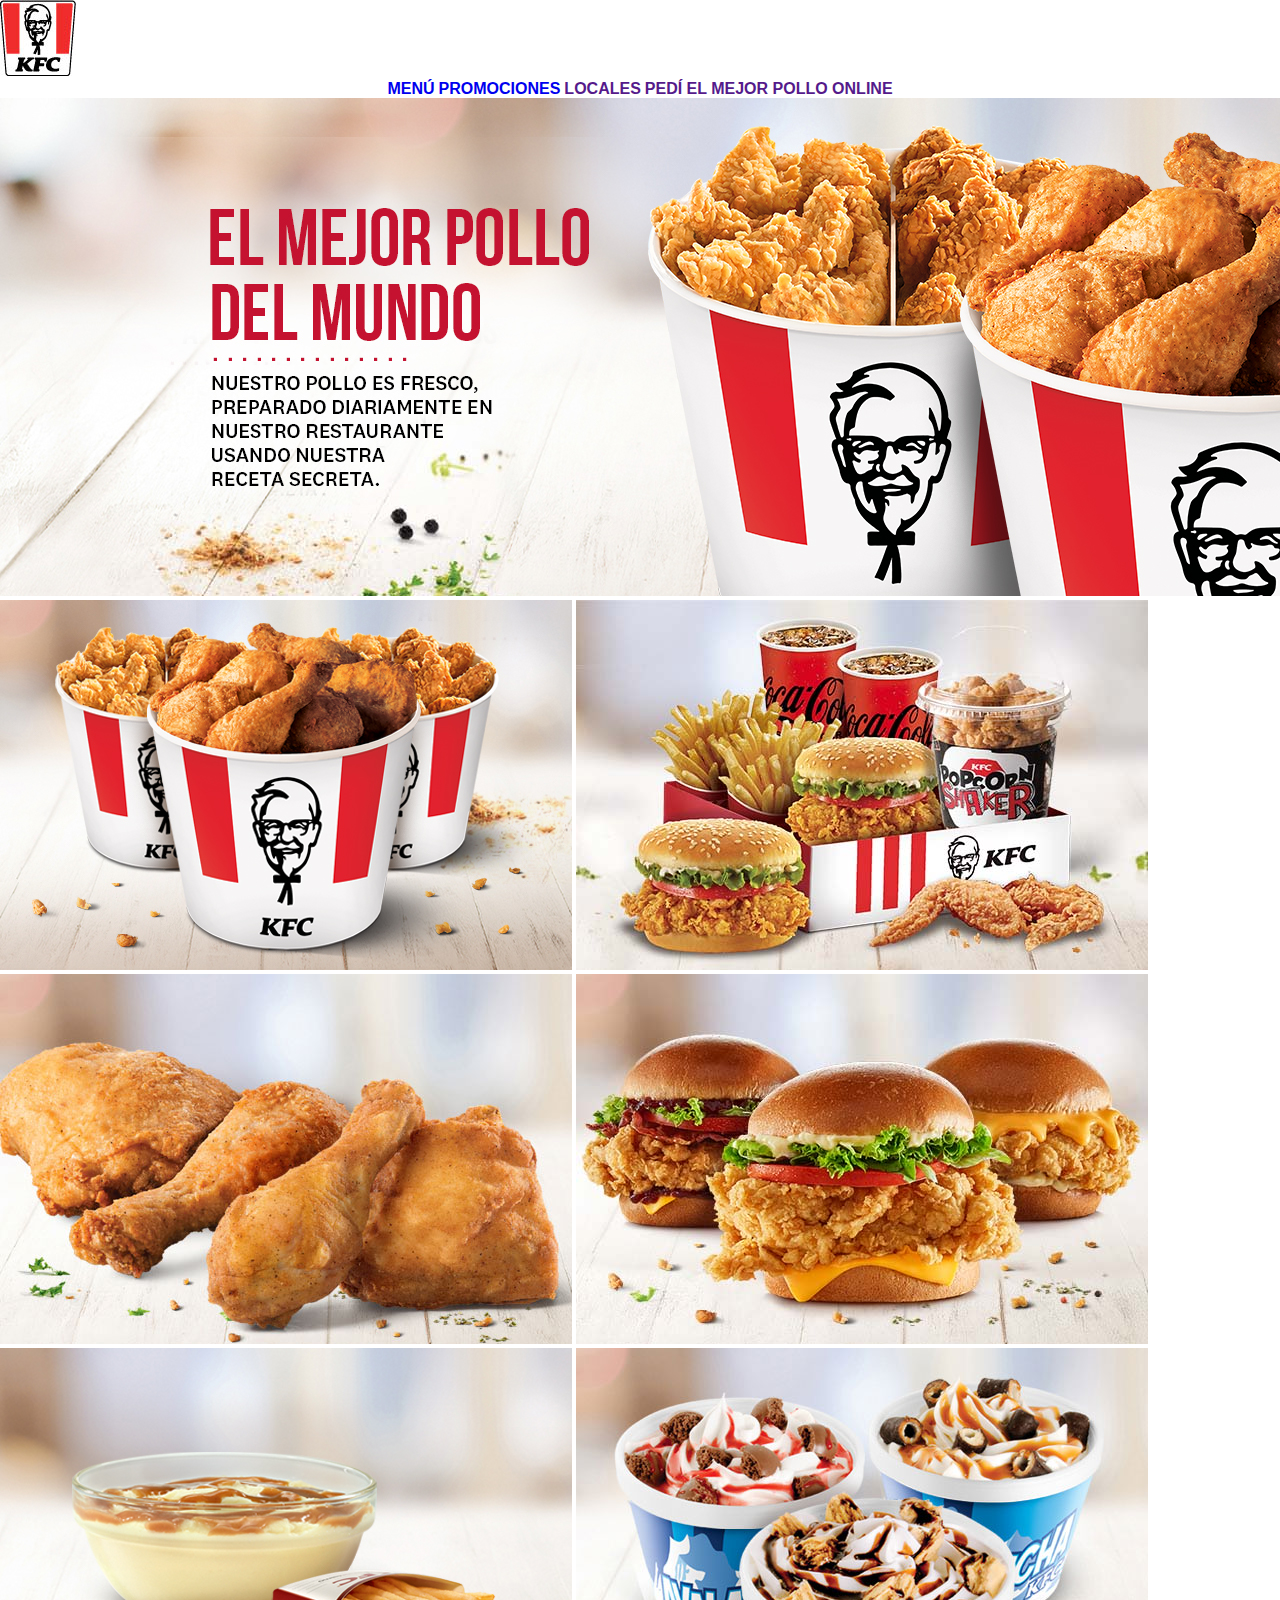
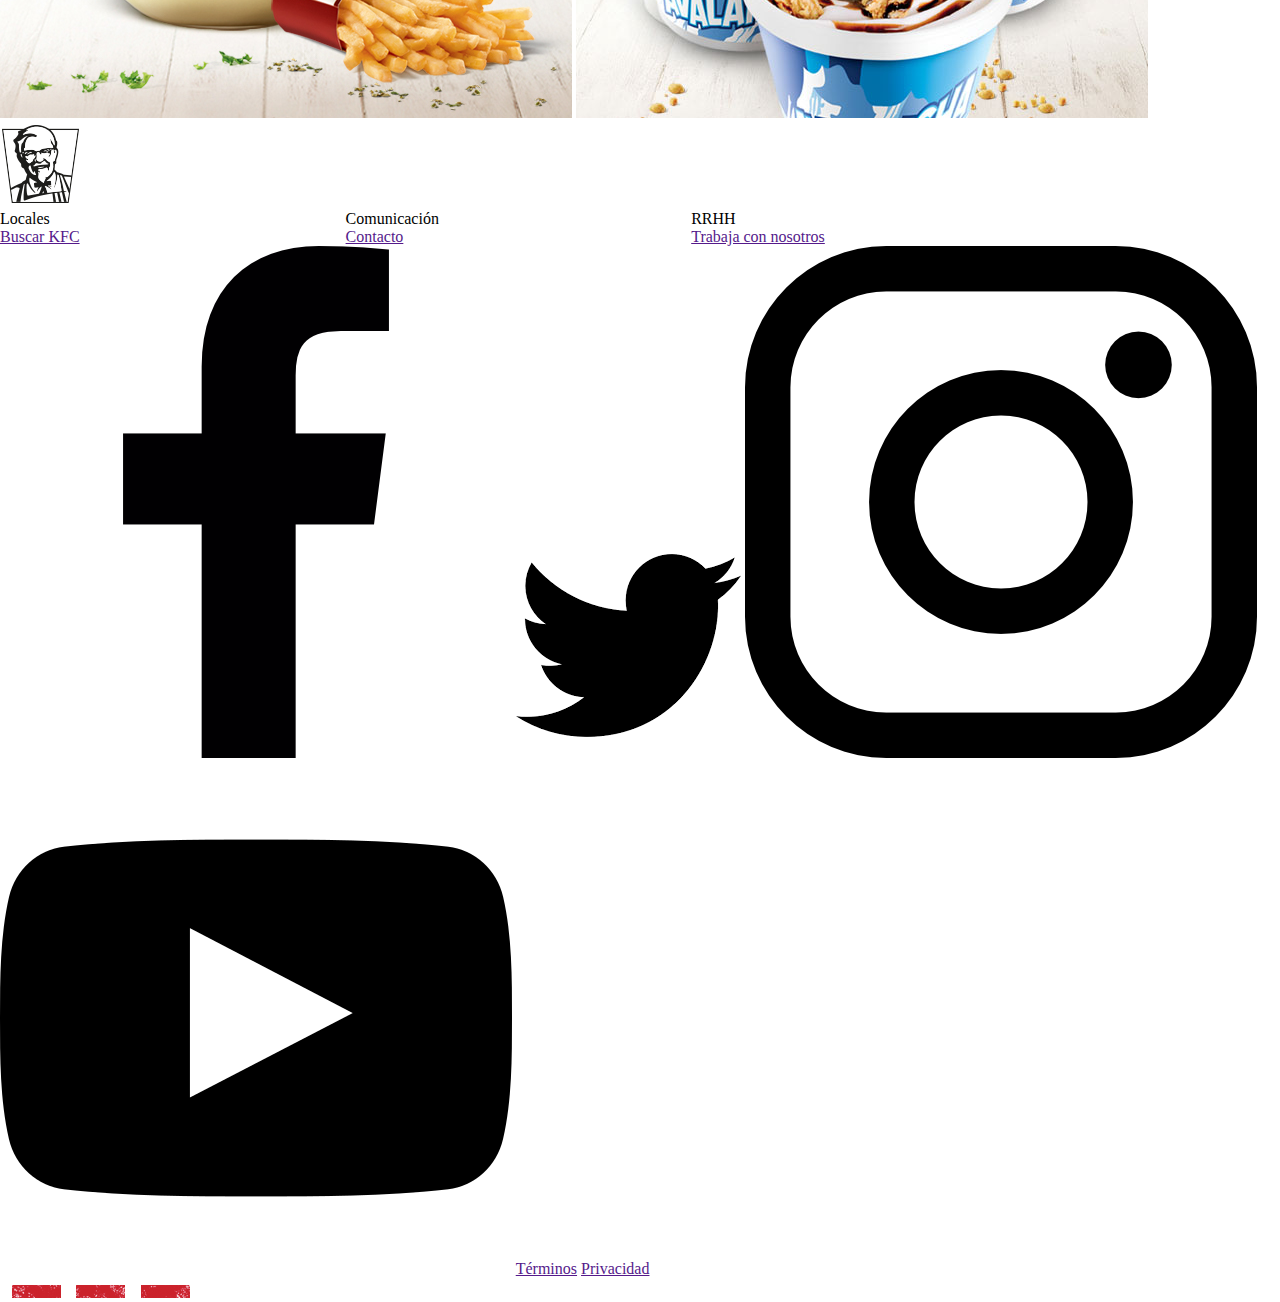
==== menu.html @ 663f20e7 "initial commit" ====
<!DOCTYPE html>
<html lang="es">
<head>
    <meta charset="UTF-8">
    <meta http-equiv="X-UA-Compatible" content="IE=edge">
    <meta name="viewport" content="width=device-width, initial-scale=1.0">
    <title>KFC Argentina</title>
    <link rel="stylesheet" href="estilos.css">
   
</head>

   
<body>
    <header>
        <a href="index.html"><img src="img/logo.png" alt="logo"></a>


    </header>
    <main>
<nav>
    <a href="menu.html">MENÚ</a>
    <a href="promociones.html">PROMOCIONES</a>
    <a href="">LOCALES</a>
    <a href="">PEDÍ EL MEJOR POLLO ONLINE</a>
</nav>
<div>
    <a href=""><img src="img/img-menu/elmejorpollo.jpg" alt="el mejor pollo"></a>
</div>

<div>
    <img src="img/img-menu/buckets.jpg" alt="buckets">
    <img src="img/img-menu/boxes.jpg" alt="boxes">
    <img src="img/img-menu/piezas-y-snacks.jpg" alt="piezas">
    <img src="img/img-menu/sandwiches.jpg" alt="sanwiches">
    <img src="img/img-menu/acompañamientos.jpg" alt="acompañamientos">
    <img src="img/img-menu/postres.jpg" alt="postres">


</div> 
<footer>
    <img src="img/logo_footer.png" alt="logo">
    <div class="flex-footer">
        <div class="textofoo">Locales</div>
        <div class="textofoo">Comunicación</div>
        <div class="textofoo">RRHH</div>
        <div class="textofoo"><a href="">Buscar KFC</a></div>
        <div class="textofoo"><a href="">Contacto</a></div>
        <div class="textofoo"><a href="">Trabaja con nosotros</a></div>
    </div>
    
    <div>
     <img src="img/facebookicon.png" alt="facebook">
     <img src="img/twittericon.png" alt="twitter">
     <img src="img/instagramicon.png" alt="instagram">
     <img src="img/youtubeicon.png" alt="youtube">
     <a href="">Términos</a>
     <a href="">Privacidad</a>
    
    </div>
    <div> 
        <img src="img/red_stripes.png" alt="">
    </div>
        </footer>
</body>
</html>
---- estilos.css ----
*
{
	box-sizing: border-box;
	margin: 0;
	padding: 0;
	
	
}
nav{
    text-align: center;
}
nav a {
    text-decoration: none;
    font-family: Arial, Helvetica, sans-serif;
    font-weight: bold;
}

.locales{
    color: red;
}

#pedir{
    width: 100%;
}

.imgi{
    flex-basis: 50%;
}


.flex-imagenindex{
display: flex;
flex-wrap: wrap;
}


.textofoo{
    flex-basis: 27%;
}



.flex-footer{
    display: flex;
    flex-wrap: wrap;
}

.facebookfooter{
    height: 100px;
}
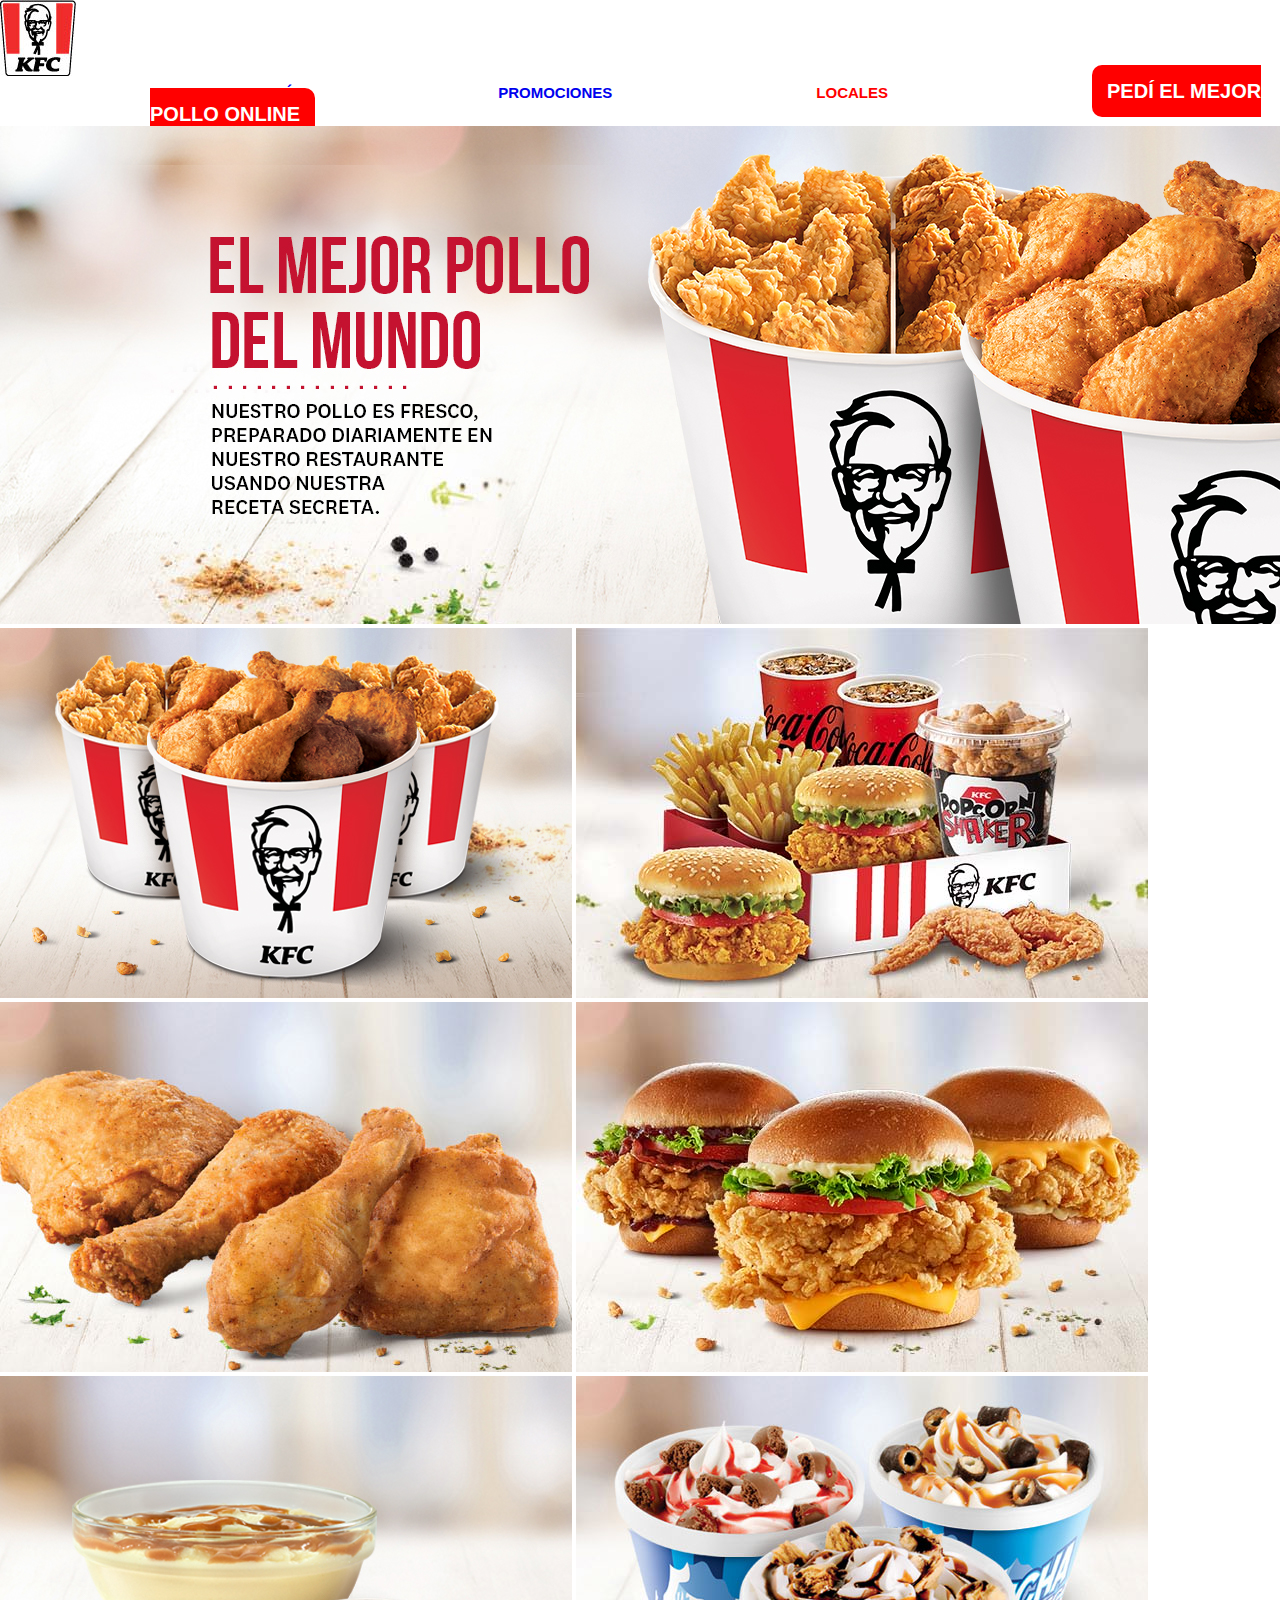
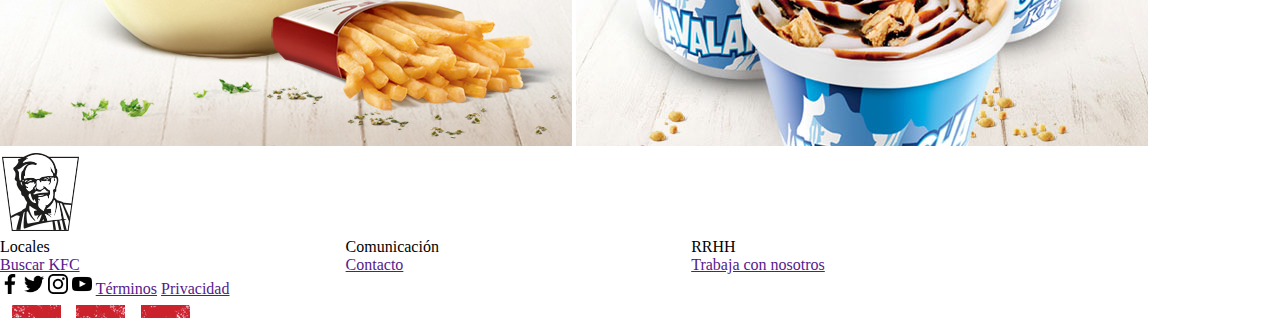
==== commit 4bbc7ebe: "Add files via upload" ====
--- a/menu.html
+++ b/menu.html
@@ -20,8 +20,8 @@
 <nav>
     <a href="menu.html">MENÚ</a>
     <a href="promociones.html">PROMOCIONES</a>
-    <a href="">LOCALES</a>
-    <a href="">PEDÍ EL MEJOR POLLO ONLINE</a>
+    <a class="locales" href="">LOCALES</a>
+    <a class="pedipollo" href="">PEDÍ EL MEJOR POLLO ONLINE</a>
 </nav>
 <div>
     <a href=""><img src="img/img-menu/elmejorpollo.jpg" alt="el mejor pollo"></a>
@@ -49,10 +49,10 @@
     </div>
     
     <div>
-     <img src="img/facebookicon.png" alt="facebook">
-     <img src="img/twittericon.png" alt="twitter">
-     <img src="img/instagramicon.png" alt="instagram">
-     <img src="img/youtubeicon.png" alt="youtube">
+        <a href="https://www.facebook.com/KFCArgentina/app/137541772984354/" target="_blank"> <img class="facebookfooter" src="img/facebookicon.png" alt="facebook"></a>
+        <a href="https://twitter.com/KFC_Argentina" target="_blank"><img class="twitterfooter" src="img/twittericon.png" alt="twitter"></a>
+        <a href="https://www.instagram.com/kfc_argentina/" target="_blank"><img class="instagramfooter" src="img/instagramicon.png" alt="instagram"></a>
+        <a href="https://www.youtube.com/channel/UCFVMW8vKJP_DQd2F0ZIBIfQ" target="_blank"><img class="youtubefooter" src="img/youtubeicon.png" alt="youtube"></a>
      <a href="">Términos</a>
      <a href="">Privacidad</a>
     
--- a/estilos.css
+++ b/estilos.css
@@ -7,12 +7,25 @@
 	
 }
 nav{
-    text-align: center;
+    
+    margin-left: 150px;
 }
 nav a {
     text-decoration: none;
     font-family: Arial, Helvetica, sans-serif;
     font-weight: bold;
+    margin: 100px;
+    font-size: 15px;
+  
+
+}
+
+.pedipollo{
+    font-size: 20px;
+    padding: 15px;
+    background-color: red;
+    border-radius: 10px;
+    color: white;
 }
 
 .locales{
@@ -21,9 +34,11 @@
 
 #pedir{
     width: 100%;
+    margin-top: 23px;
 }
 
 .imgi{
+    width: 1oo%;
     flex-basis: 50%;
 }
 
@@ -33,18 +48,50 @@
 flex-wrap: wrap;
 }
 
+.imgf{
+    width: 100%;
+    height: 100%;
+    
+}
+
 
 .textofoo{
     flex-basis: 27%;
+    text-decoration: none;
+   
 }
 
-
+.logofooter{
+    text-align: center;
+}
 
 .flex-footer{
     display: flex;
     flex-wrap: wrap;
+    
+    
+}
+
+.redstripes{
+    text-align: center;
+}
+
+.redimg{
+    width: 220px;
 }
 
 .facebookfooter{
-    height: 100px;
+    height: 20px;
+}
+
+.twitterfooter{
+    height: 20px;
+}
+
+.instagramfooter{
+    height: 20px;
+}
+
+.youtubefooter{
+    height: 20px;
 }